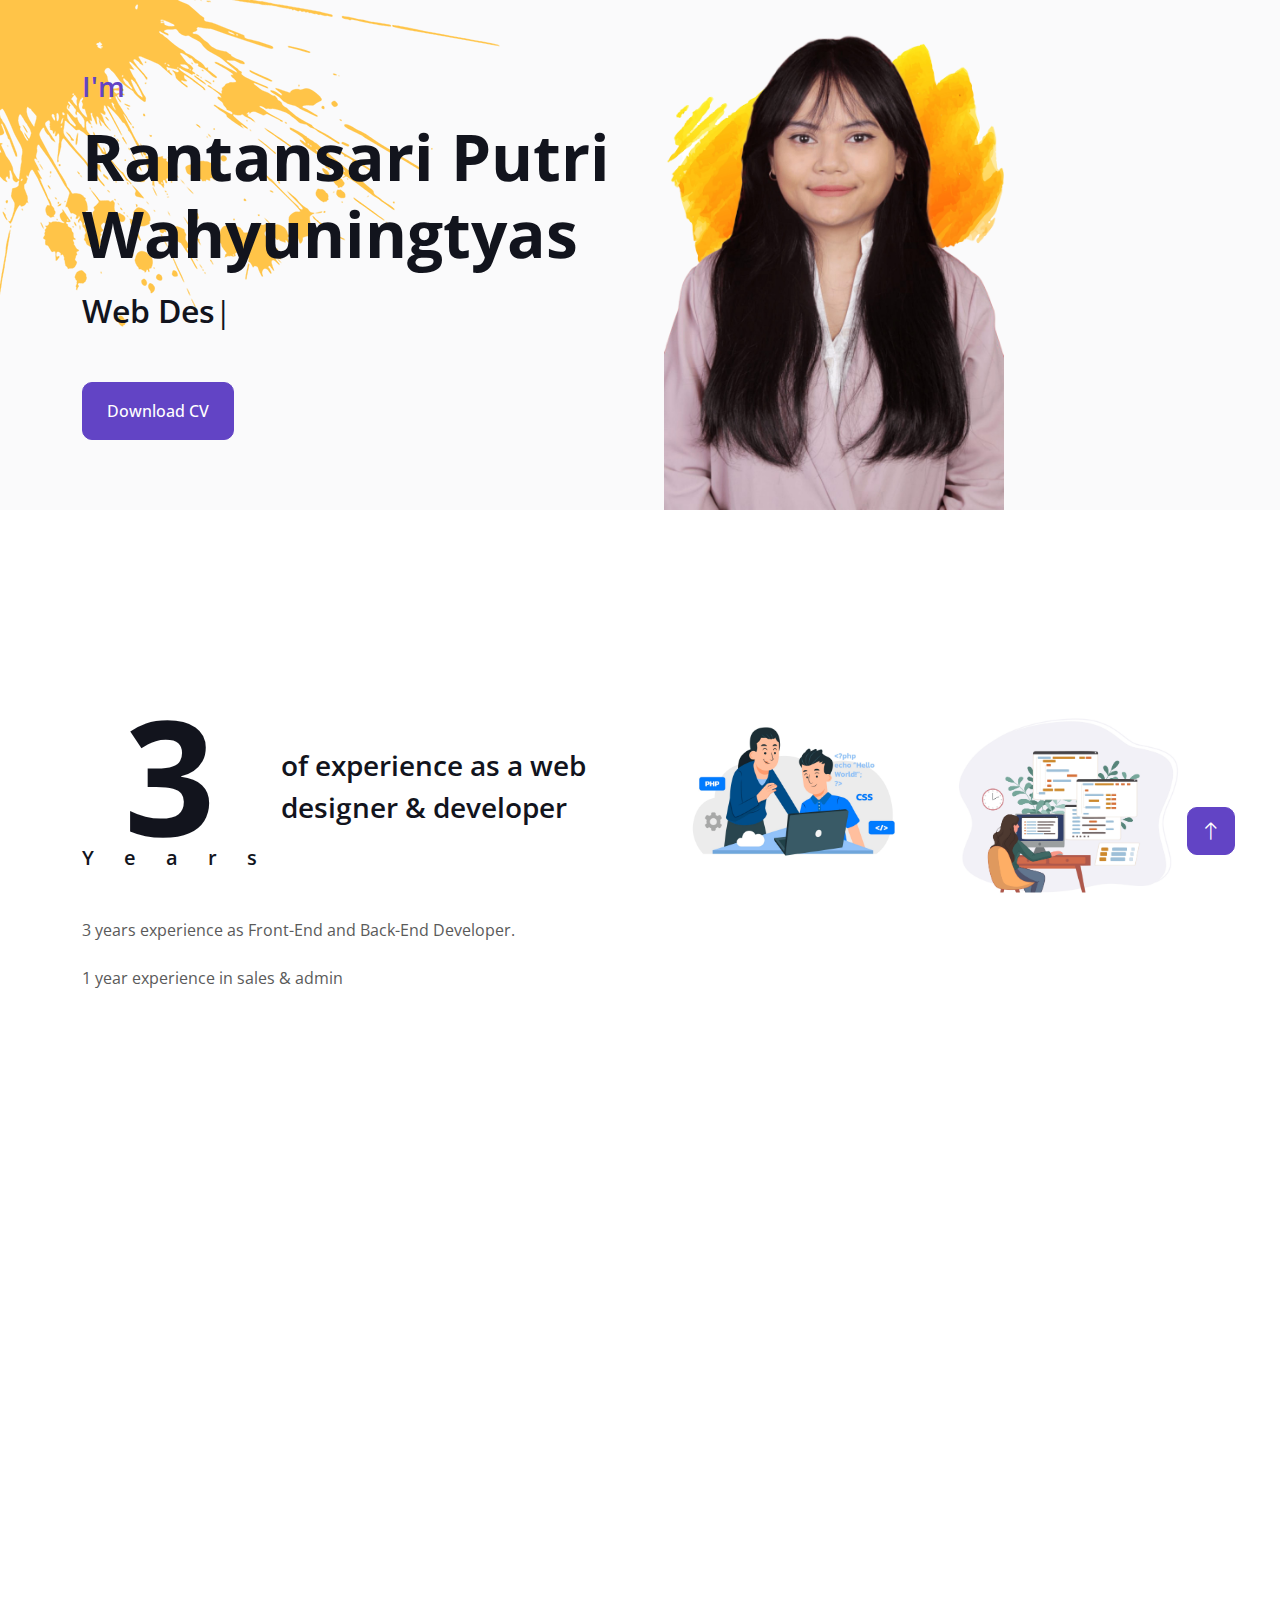
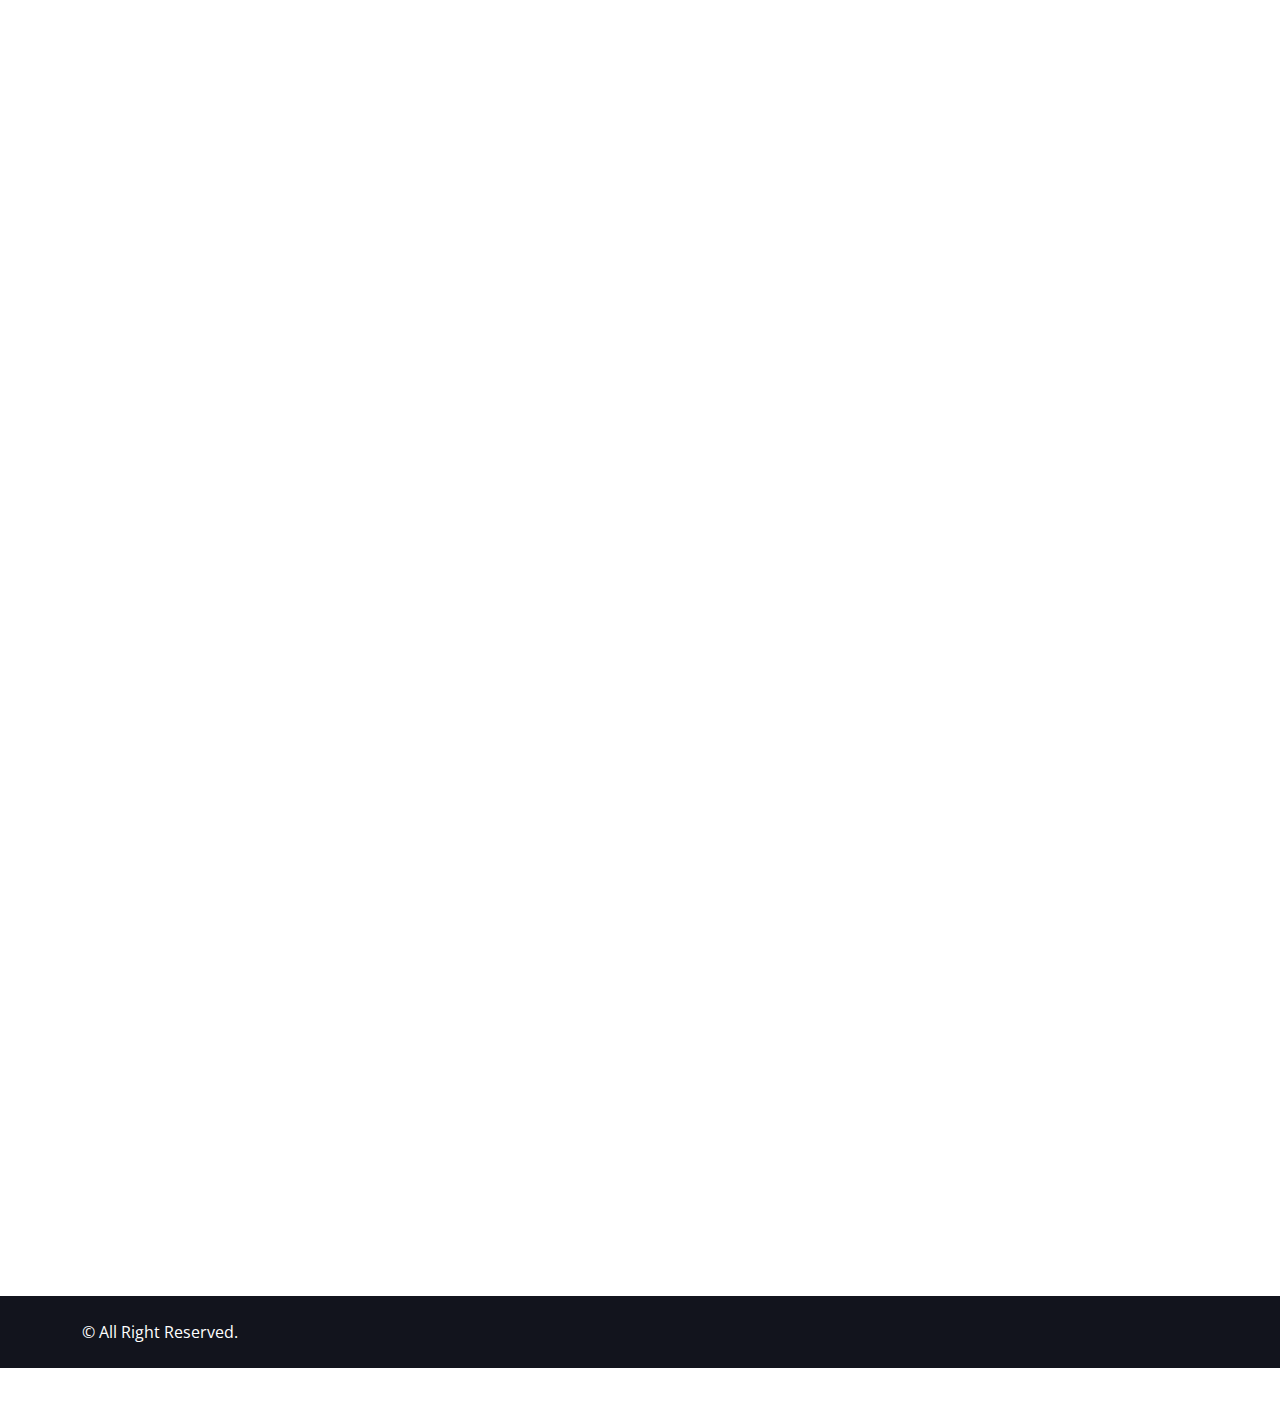
==== index.html @ 97a715db "Add files via upload" ====
<!DOCTYPE html>
<html lang="en">

<head>
    <meta charset="utf-8">
    <title>Rantansari P. W.</title>
    <meta content="width=device-width, initial-scale=1.0" name="viewport">
    <meta content="" name="keywords">
    <meta content="" name="description">

    <!-- Favicon -->
    <link href="img/rpw.png" rel="icon">

    <!-- Google Web Fonts -->
    <link rel="preconnect" href="https://fonts.googleapis.com">
    <link rel="preconnect" href="https://fonts.gstatic.com" crossorigin>
    <link href="https://fonts.googleapis.com/css2?family=Open+Sans:wght@400;500;600;700;800&display=swap" rel="stylesheet"> 

    <!-- Icon Font Stylesheet -->
    <link href="https://cdnjs.cloudflare.com/ajax/libs/font-awesome/5.10.0/css/all.min.css" rel="stylesheet">
    <link href="https://cdn.jsdelivr.net/npm/bootstrap-icons@1.4.1/font/bootstrap-icons.css" rel="stylesheet">

    <!-- Libraries Stylesheet -->
    <link href="lib/animate/animate.min.css" rel="stylesheet">
    <link href="lib/lightbox/css/lightbox.min.css" rel="stylesheet">
    <link href="lib/owlcarousel/assets/owl.carousel.min.css" rel="stylesheet">

    <!-- Customized Bootstrap Stylesheet -->
    <link href="css/bootstrap.min.css" rel="stylesheet">

    <!-- Template Stylesheet -->
    <link href="css/style.css" rel="stylesheet">
</head>

<body data-bs-spy="scroll" data-bs-target=".navbar" data-bs-offset="51">
    <!-- Spinner Start -->
    <div id="spinner" class="show bg-white position-fixed translate-middle w-100 vh-100 top-50 start-50 d-flex align-items-center justify-content-center">
        <div class="spinner-border text-primary" style="width: 3rem; height: 3rem;" role="status">
            <span class="sr-only">Loading...</span>
        </div>
    </div>
    <!-- Spinner End -->


    <!-- Navbar Start -->
    <nav class="navbar navbar-expand-lg bg-white navbar-light fixed-top shadow py-lg-0 px-4 px-lg-5 wow fadeIn" data-wow-delay="0.1s">
        <a href="index.html" class="navbar-brand d-block d-lg-none">
            <h1 class="text-primary fw-bold m-0">Portfolio</h1>
        </a>
        <button type="button" class="navbar-toggler" data-bs-toggle="collapse" data-bs-target="#navbarCollapse">
            <span class="navbar-toggler-icon"></span>
        </button>
        <div class="collapse navbar-collapse justify-content-between py-4 py-lg-0" id="navbarCollapse">
            <div class="navbar-nav ms-auto py-0">
                <a href="#home" class="nav-item nav-link active">Home</a>
                <a href="#about" class="nav-item nav-link">About</a>
                <a href="#skill" class="nav-item nav-link">Skills</a>
                <!--<a href="#service" class="nav-item nav-link">Services</a>-->
            </div>
            <a href="index.html" class="navbar-brand bg-secondary py-3 px-4 mx-3 d-none d-lg-block">
                <h1 class="text-primary fw-bold m-0">Portfolio</h1>
            </a>
            <div class="navbar-nav me-auto py-0">
                <a href="#project" class="nav-item nav-link">Projects</a>
                <!--<a href="#team" class="nav-item nav-link">Team</a>
                <a href="#testimonial" class="nav-item nav-link">Testimonial</a>-->
                <a href="#contact" class="nav-item nav-link">Contact</a>
            </div>
        </div>
    </nav>
    <!-- Navbar End -->


    <!-- Header Start -->
    <div class="container-fluid bg-light my-6 mt-0" id="home">
        <div class="container">
            <div class="row g-5 align-items-center">
                <div class="col-lg-6 py-6 pb-0 pt-lg-0">
                    <h3 class="text-primary mb-3">I'm</h3>
                    <h1 class="display-3 mb-3">Rantansari Putri Wahyuningtyas</h1>
                    <h2 class="typed-text-output d-inline"></h2>
                    <div class="typed-text d-none">Web Designer, Web Developer, Front End Developer</div>
                    <div class="d-flex align-items-center pt-5">
                        <a href="img/cvrantansari2023.pdf" class="btn btn-primary py-3 px-4 me-5">Download CV</a>
                        <!--<button type="button" class="btn-play" data-bs-toggle="modal"
                            data-src="https://www.youtube.com/embed/DWRcNpR6Kdc" data-bs-target="#videoModal">
                            <span></span>
                        </button>
                        <h5 class="ms-4 mb-0 d-none d-sm-block">Play Video</h5>-->
                    </div>
                </div>
                <div class="col-lg-4">
                    <img class="img-fluid" src="img/profile1.png" alt="">
                </div>
            </div>
        </div>
    </div>
    <!-- Header End -->


    <!-- Video Modal Start 
    <div class="modal modal-video fade" id="videoModal" tabindex="-1" aria-labelledby="exampleModalLabel" aria-hidden="true">
        <div class="modal-dialog">
            <div class="modal-content rounded-0">
                <div class="modal-header">
                    <h3 class="modal-title" id="exampleModalLabel">Youtube Video</h3>
                    <button type="button" class="btn-close" data-bs-dismiss="modal" aria-label="Close"></button>
                </div>
                <div class="modal-body">
                    (16:9 aspect ratio)
                    <div class="ratio ratio-16x9">
                        <iframe class="embed-responsive-item" src="" id="video" allowfullscreen allowscriptaccess="always"
                            allow="autoplay"></iframe>
                    </div>
                </div>
            </div>
        </div>
    </div>
    Video Modal End -->


    <!-- About Start -->
    <div class="container-xxl py-6" id="about">
        <div class="container">
            <div class="row g-5">
                <div class="col-lg-6 wow fadeInUp" data-wow-delay="0.1s">
                    <div class="d-flex align-items-center mb-5">
                        <div class="years flex-shrink-0 text-center me-4">
                            <h1 class="display-1 mb-0">3</h1>
                            <h5 class="mb-0">Years</h5>
                        </div>
                        <h3 class="lh-base mb-0">of experience as a web designer & developer</h3>
                    </div>
                    <p class="mb-4">3 years experience as Front-End and Back-End Developer.</p><p>1 year experience in sales & admin</p>
                    <!--<p class="mb-3"><i class="far fa-check-circle text-primary me-3"></i>Afordable Prices</p>
                    <p class="mb-3"><i class="far fa-check-circle text-primary me-3"></i>High Quality Product</p>
                    <p class="mb-3"><i class="far fa-check-circle text-primary me-3"></i>On Time Project Delivery</p>
                    <a class="btn btn-primary py-3 px-5 mt-3" href="">Read More</a>-->
                </div>
                <div class="col-lg-6 wow fadeInUp" data-wow-delay="0.5s">
                    <div class="row g-3 mb-4">
                        <div class="col-sm-6">
                            <img class="img-fluid rounded" src="img/about2.jpg" alt="">
                        </div>
                        <div class="col-sm-6">
                            <img class="img-fluid rounded" src="img/about1.jpg" alt="">
                        </div>
                    </div>
                    <!--<div class="d-flex align-items-center mb-3">
                        <h5 class="border-end pe-3 me-3 mb-0">Happy Clients</h5>
                        <h2 class="text-primary fw-bold mb-0" data-toggle="counter-up">1234</h2>
                    </div>
                    <p class="mb-4">Stet no et lorem dolor et diam, amet duo ut dolore vero eos. No stet est diam amet diam ipsum clita labore dolor duo clita.</p>
                    <div class="d-flex align-items-center mb-3">
                        <h5 class="border-end pe-3 me-3 mb-0">Projects Completed</h5>
                        <h2 class="text-primary fw-bold mb-0" data-toggle="counter-up">1234</h2>
                    </div>
                    <p class="mb-0">Stet no et lorem dolor et diam, amet duo ut dolore vero eos. No stet est diam amet diam ipsum clita labore dolor duo clita.</p>
                </div>-->
            </div>
        </div>
    </div>
    <!-- About End -->


    <!-- Expertise Start -->
    <div class="container-xxl py-6 pb-5" id="skill">
        <div class="container">
            <div class="row g-5">
                <div class="col-lg-6 wow fadeInUp" data-wow-delay="0.1s">
                    <h1 class="display-5 mb-5">Skills & Experience</h1>
                    <!--<p class="mb-4">Stet no et lorem dolor et diam, amet duo ut dolore vero eos. No stet est diam rebum amet diam ipsum clita dolor duo clita sit.</p>-->
                    <h3 class="mb-4">My Skills</h3>
                    <div class="row align-items-center">
                        <div class="col-md-6">
                            <div class="skill mb-4">
                                <div class="d-flex justify-content-between">
                                    <h6 class="font-weight-bold">Photoshop</h6>
                                    <h6 class="font-weight-bold">75%</h6>
                                </div>
                                <div class="progress">
                                    <div class="progress-bar bg-primary" role="progressbar" aria-valuenow="75" aria-valuemin="0" aria-valuemax="100"></div>
                                </div>
                            </div>
                            <div class="skill mb-4">
                                <div class="d-flex justify-content-between">
                                    <h6 class="font-weight-bold">HTML</h6>
                                    <h6 class="font-weight-bold">75%</h6>
                                </div>
                                <div class="progress">
                                    <div class="progress-bar bg-danger" role="progressbar" aria-valuenow="75" aria-valuemin="0" aria-valuemax="100"></div>
                                </div>
                            </div>
                            <div class="skill mb-4">
                                <div class="d-flex justify-content-between">
                                    <h6 class="font-weight-bold">CSS</h6>
                                    <h6 class="font-weight-bold">75%</h6>
                                </div>
                                <div class="progress">
                                    <div class="progress-bar bg-warning" role="progressbar" aria-valuenow="75" aria-valuemin="0" aria-valuemax="100"></div>
                                </div>
                            </div>
                            <div class="skill mb-4">
                                <div class="d-flex justify-content-between">
                                    <h6 class="font-weight-bold">PHP</h6>
                                    <h6 class="font-weight-bold">75%</h6>
                                </div>
                                <div class="progress">
                                    <div class="progress-bar bg-success" role="progressbar" aria-valuenow="75" aria-valuemin="0" aria-valuemax="100"></div>
                                </div>
                            </div>
                        </div>
                        <div class="col-md-6">
                            <div class="skill mb-4">
                                <div class="d-flex justify-content-between">
                                    <h6 class="font-weight-bold">Illustrator</h6>
                                    <h6 class="font-weight-bold">50%</h6>
                                </div>
                                <div class="progress">
                                    <div class="progress-bar bg-warning" role="progressbar" aria-valuenow="50" aria-valuemin="0" aria-valuemax="100"></div>
                                </div>
                                
                            </div>
                            <div class="skill mb-4">
                                <div class="d-flex justify-content-between">
                                    <h6 class="font-weight-bold">Javascript</h6>
                                    <h6 class="font-weight-bold">70%</h6>
                                </div>
                                <div class="progress">
                                    <div class="progress-bar bs-red" role="progressbar" aria-valuenow="70" aria-valuemin="0" aria-valuemax="100"></div>
                                </div>
                            </div>
                            <div class="skill mb-4">
                                <div class="d-flex justify-content-between">
                                    <h6 class="font-weight-bold">SEO</h6>
                                    <h6 class="font-weight-bold">55%</h6>
                                </div>
                                <div class="progress">
                                    <div class="progress-bar bg-dark" role="progressbar" aria-valuenow="55" aria-valuemin="0" aria-valuemax="100"></div>
                                </div>
                            </div>
                            <div class="skill mb-4">
                                <div class="d-flex justify-content-between">
                                    <h6 class="font-weight-bold">SQL</h6>
                                    <h6 class="font-weight-bold">65%</h6>
                                </div>
                                <div class="progress">
                                    <div class="progress-bar bg-danger" role="progressbar" aria-valuenow="65" aria-valuemin="0" aria-valuemax="100"></div>
                                </div>
                            </div>
                            
                        </div>
                    </div>
                </div>
                <div class="col-lg-6 wow fadeInUp" data-wow-delay="0.5s">
                    <ul class="nav nav-pills rounded border border-2 border-primary mb-5">
                        <li class="nav-item w-50">
                            <button class="nav-link w-100 py-3 fs-5 active" data-bs-toggle="pill" href="#tab-1">Experience</button>
                        </li>
                        <li class="nav-item w-50">
                            <button class="nav-link w-100 py-3 fs-5" data-bs-toggle="pill" href="#tab-2">Education</button>
                        </li>
                    </ul>
                    <div class="tab-content">
                        <div id="tab-1" class="tab-pane fade show p-0 active">
                            <div class="row gy-5 gx-4">
                                <div class="col-sm-6">
                                    <h5>Sales and Admin</h5>
                                    <hr class="text-primary my-2">
                                    <p class="text-primary mb-1">2017 - 2018</p>
                                    <h6 class="mb-0">Freelance</h6>
                                </div>
                                <div class="col-sm-6">
                                    <h5>Web Designer</h5>
                                    <hr class="text-primary my-2">
                                    <p class="text-primary mb-1">2020 - Preesnt</p>
                                    <h6 class="mb-0">Freelance</h6>
                                </div>
                                <div class="col-sm-6">
                                    <h5>Web Developer</h5>
                                    <hr class="text-primary my-2">
                                    <p class="text-primary mb-1">2020 - Preesnt</p>
                                    <h6 class="mb-0">Freelance</h6>
                                </div>
                                <div class="col-sm-6">
                                    <h5>Front-End Developer</h5>
                                    <hr class="text-primary my-2">
                                    <p class="text-primary mb-1">2020 - Present</p>
                                    <h6 class="mb-0">Freelance</h6>
                                </div>
                            </div>
                        </div>
                        <div id="tab-2" class="tab-pane fade show p-0">
                            <div class="row gy-5 gx-4">
                                <div class="col-sm-6">
                                    <h5>Information System</h5>
                                    <hr class="text-primary my-2">
                                    <p class="text-primary mb-1">2018 - 2021</p>
                                    <h6 class="mb-0">Bina Sarana Informatika University</h6>
                                </div>
                                <div class="col-sm-6">
                                    <h5>Fashion Design</h5>
                                    <hr class="text-primary my-2">
                                    <p class="text-primary mb-1">2011 - 2015</p>
                                    <h6 class="mb-0">LaSalle College Jakarta</h6>
                                </div>
                                
                            </div>
                        </div>
                    </div>
                </div>
            </div>
        </div>
    </div>
    <!-- Expertise End -->


    <!-- Service Start 
    <div class="container-fluid bg-light my-5 py-6" id="service">
        <div class="container">
            <div class="row g-5 mb-5 wow fadeInUp" data-wow-delay="0.1s">
                <div class="col-lg-6">
                    <h1 class="display-5 mb-0">My Services</h1>
                </div>
                <div class="col-lg-6 text-lg-end">
                    <a class="btn btn-primary py-3 px-5" href="">Hire Me</a>
                </div>
            </div>
            <div class="row g-4">
                <div class="col-lg-6 wow fadeInUp" data-wow-delay="0.1s">
                    <div class="service-item d-flex flex-column flex-sm-row bg-white rounded h-100 p-4 p-lg-5">
                        <div class="bg-icon flex-shrink-0 mb-3">
                            <i class="fa fa-crop-alt fa-2x text-dark"></i>
                        </div>
                        <div class="ms-sm-4">
                            <h4 class="mb-3">Creative Design</h4>
                            <h6 class="mb-3">Start from <span class="text-primary">$199</span></h6>
                            <span>Stet lorem dolor diam amet vero eos. No stet est diam amet diam ipsum. Clita dolor duo clita sit sed sit dolor eos.</span>
                        </div>
                    </div>
                </div>
                <div class="col-lg-6 wow fadeInUp" data-wow-delay="0.3s">
                    <div class="service-item d-flex flex-column flex-sm-row bg-white rounded h-100 p-4 p-lg-5">
                        <div class="bg-icon flex-shrink-0 mb-3">
                            <i class="fa fa-code-branch fa-2x text-dark"></i>
                        </div>
                        <div class="ms-sm-4">
                            <h4 class="mb-3">Graphic Design</h4>
                            <h6 class="mb-3">Start from <span class="text-primary">$199</span></h6>
                            <span>Stet lorem dolor diam amet vero eos. No stet est diam amet diam ipsum. Clita dolor duo clita sit sed sit dolor eos.</span>
                        </div>
                    </div>
                </div>
                <div class="col-lg-6 wow fadeInUp" data-wow-delay="0.1s">
                    <div class="service-item d-flex flex-column flex-sm-row bg-white rounded h-100 p-4 p-lg-5">
                        <div class="bg-icon flex-shrink-0 mb-3">
                            <i class="fa fa-code fa-2x text-dark"></i>
                        </div>
                        <div class="ms-sm-4">
                            <h4 class="mb-3">Web Design</h4>
                            <h6 class="mb-3">Start from <span class="text-primary">$199</span></h6>
                            <span>Stet lorem dolor diam amet vero eos. No stet est diam amet diam ipsum. Clita dolor duo clita sit sed sit dolor eos.</span>
                        </div>
                    </div>
                </div>
                <div class="col-lg-6 wow fadeInUp" data-wow-delay="0.3s">
                    <div class="service-item d-flex flex-column flex-sm-row bg-white rounded h-100 p-4 p-lg-5">
                        <div class="bg-icon flex-shrink-0 mb-3">
                            <i class="fa fa-laptop-code fa-2x text-dark"></i>
                        </div>
                        <div class="ms-sm-4">
                            <h4 class="mb-3">UI/UX Design</h4>
                            <h6 class="mb-3">Start from <span class="text-primary">$199</span></h6>
                            <span>Stet lorem dolor diam amet vero eos. No stet est diam amet diam ipsum. Clita dolor duo clita sit sed sit dolor eos.</span>
                        </div>
                    </div>
                </div>
            </div>
        </div>
    </div>
    Service End -->


    <!-- Projects Start -->
    <div class="container-xxl py-6 pt-5" id="project">
        <div class="container">
            <div class="row g-5 mb-5 align-items-center wow fadeInUp" data-wow-delay="0.1s">
                <div class="col-lg-6">
                    <h1 class="display-5 mb-0">My Projects</h1>
                </div>
                <div class="col-lg-6 text-lg-end">
                    <ul class="list-inline mx-n3 mb-0" id="portfolio-flters">
                        <li class="mx-3 active" data-filter="*">All Projects</li>
                        <li class="mx-3" data-filter=".first">UI Design</li>
                        <li class="mx-3" data-filter=".second">Web Development</li>
                    </ul>
                </div>
            </div>
            <div class="row g-4 portfolio-container wow fadeInUp" data-wow-delay="0.1s">
                <!--<div class="col-lg-4 col-md-6 portfolio-item first">
                    <div class="portfolio-img rounded overflow-hidden">
                        <img class="img-fluid" src="img/project2.jpg" alt="">
                        <div class="portfolio-btn">
                            <a class="btn btn-lg-square btn-outline-secondary border-2 mx-1" href="img/project2.jpg" data-lightbox="portfolio"><i class="fa fa-eye"></i></a>
                            <a class="btn btn-lg-square btn-outline-secondary border-2 mx-1" href=""><i class="fa fa-link"></i></a>
                        </div>
                    </div>
                </div>-->
                <div class="col-lg-4 col-md-6 portfolio-item second">
                    <div class="portfolio-img rounded overflow-hidden">
                        <img class="img-fluid" src="img/project2.jpg" alt="">
                        <div class="portfolio-btn">
                            <a class="btn btn-lg-square btn-outline-secondary border-2 mx-1" href="https://clarascakeshop.000webhostapp.com/"><i class="fa fa-eye"></i></a>
                            <a class="btn btn-lg-square btn-outline-secondary border-2 mx-1" href="https://github.com/tyarantansari/clarascakery"><i class="fa fa-link"></i></a>
                        </div>
                    </div>
                </div>
                <div class="col-lg-4 col-md-6 portfolio-item second">
                    <div class="portfolio-img rounded overflow-hidden">
                        <img class="img-fluid" src="img/project1.jpg" alt="">
                        
                        <div class="portfolio-btn">
                            <a class="btn btn-lg-square btn-outline-secondary border-2 mx-1" href="https://bookingbuku1.000webhostapp.com/"><i class="fa fa-eye"></i></a>
                            <a class="btn btn-lg-square btn-outline-secondary border-2 mx-1" href="https://github.com/tyarantansari/pustaka"><i class="fa fa-link"></i></a>
                        </div>
                    </div>
                </div>
                
                <div class="col-lg-4 col-md-6 portfolio-item first">
                    <div class="portfolio-img rounded overflow-hidden">
                        <img class="img-fluid" src="img/bar1.jpg" alt="">
                        <div class="portfolio-btn">
                            <a class="btn btn-lg-square btn-outline-secondary border-2 mx-1" href="img/bar1.jpg" data-lightbox="portfolio"><i class="fa fa-eye"></i></a>
                            <a class="btn btn-lg-square btn-outline-secondary border-2 mx-1" href="https://github.com/tyarantansari/UIX-bartender-s-guide-updated"><i class="fa fa-link"></i></a>
                        </div>
                    </div>
                </div>
                <!--<div class="col-lg-4 col-md-6 portfolio-item second">
                    <div class="portfolio-img rounded overflow-hidden">
                        <img class="img-fluid" src="img/project3.jpg" alt="">
                        <div class="portfolio-btn">
                            <a class="btn btn-lg-square btn-outline-secondary border-2 mx-1" href="img/project-4.jpg" data-lightbox="portfolio"><i class="fa fa-eye"></i></a>
                            <a class="btn btn-lg-square btn-outline-secondary border-2 mx-1" href=""><i class="fa fa-link"></i></a>
                        </div>
                    </div>
                </div>-->
                <!--<div class="col-lg-4 col-md-6 portfolio-item first">
                    <div class="portfolio-img rounded overflow-hidden">
                        <img class="img-fluid" src="img/project-5.jpg" alt="">
                        <div class="portfolio-btn">
                            <a class="btn btn-lg-square btn-outline-secondary border-2 mx-1" href="img/project-5.jpg" data-lightbox="portfolio"><i class="fa fa-eye"></i></a>
                            <a class="btn btn-lg-square btn-outline-secondary border-2 mx-1" href=""><i class="fa fa-link"></i></a>
                        </div>
                    </div>
                </div>-->
                <!--<div class="col-lg-4 col-md-6 portfolio-item second">
                    <div class="portfolio-img rounded overflow-hidden">
                        <img class="img-fluid" src="img/project3.jpg" alt="">
                        <div class="portfolio-btn">
                            <a class="btn btn-lg-square btn-outline-secondary border-2 mx-1" href="img/project-6.jpg" data-lightbox="portfolio"><i class="fa fa-eye"></i></a>
                            <a class="btn btn-lg-square btn-outline-secondary border-2 mx-1" href=""><i class="fa fa-link"></i></a>
                        </div>
                    </div>--></div>
                </div>
            </div>
        </div>
    </div>
    <!-- Projects End -->


    <!-- Team Start 
    <div class="container-xxl py-6 pb-5" id="team">
        <div class="container">
            <div class="row g-5 mb-5 wow fadeInUp" data-wow-delay="0.1s">
                <div class="col-lg-6">
                    <h1 class="display-5 mb-0">Team Members</h1>
                </div>
                <div class="col-lg-6 text-lg-end">
                    <a class="btn btn-primary py-3 px-5" href="">Contact Us</a>
                </div>
            </div>
            <div class="row g-4">
                <div class="col-lg-4 col-md-6 wow fadeInUp" data-wow-delay="0.1s">
                    <div class="team-item position-relative">
                        <img class="img-fluid rounded" src="img/team-1.jpg" alt="">
                        <div class="team-text bg-white rounded-end p-4">
                            <div>
                                <h5>Full Name</h5>
                                <span>Designer</span>
                            </div>
                            <i class="fa fa-arrow-right fa-2x text-primary"></i>
                        </div>
                    </div>
                </div>
                <div class="col-lg-4 col-md-6 wow fadeInUp" data-wow-delay="0.3s">
                    <div class="team-item position-relative">
                        <img class="img-fluid rounded" src="img/team-2.jpg" alt="">
                        <div class="team-text bg-white rounded-end p-4">
                            <div>
                                <h5>Full Name</h5>
                                <span>Designer</span>
                            </div>
                            <i class="fa fa-arrow-right fa-2x text-primary"></i>
                        </div>
                    </div>
                </div>
                <div class="col-lg-4 col-md-6 wow fadeInUp" data-wow-delay="0.5s">
                    <div class="team-item position-relative">
                        <img class="img-fluid rounded" src="img/team-3.jpg" alt="">
                        <div class="team-text bg-white rounded-end p-4">
                            <div>
                                <h5>Full Name</h5>
                                <span>Designer</span>
                            </div>
                            <i class="fa fa-arrow-right fa-2x text-primary"></i>
                        </div>
                    </div>
                </div>
            </div>
        </div>
    </div>
    Team End -->


    <!-- Testimonial Start
    <div class="container-fluid bg-light py-5 my-5" id="testimonial">
        <div class="container-fluid py-5">
            <h1 class="display-5 text-center mb-5 wow fadeInUp" data-wow-delay="0.1s">Testimonial</h1>
            <div class="row justify-content-center">
                <div class="col-lg-3 d-none d-lg-block">
                    <div class="testimonial-left h-100">
                        <img class="img-fluid wow fadeIn" data-wow-delay="0.1s" src="img/testimoni1.jpg" alt="">
                        <img class="img-fluid wow fadeIn" data-wow-delay="0.3s" src="img/testimoni2.jpg" alt="">
                        <img class="img-fluid wow fadeIn" data-wow-delay="0.5s" src="img/testimoni3.jpg" alt="">
                    </div>
                </div>
                <div class="col-lg-6 wow fadeInUp" data-wow-delay="0.5s">
                    <div class="owl-carousel testimonial-carousel">
                        <div class="testimonial-item text-center">
                            <div class="position-relative mb-5">
                                <img class="img-fluid rounded-circle border border-secondary p-2 mx-auto" src="img/testimoni1.jpg" alt="">
                                <div class="testimonial-icon">
                                    <i class="fa fa-quote-left text-primary"></i>
                                </div>
                            </div>
                            <p class="fs-5 fst-italic">I love ordering from this cake shop! I ordered for my mom's birthday and she loves it too! Thanks!</p>
                            <hr class="w-25 mx-auto">
                            <h5>Hazel</h5>
                            <span>SStay at home mom</span>
                        </div>
                        <div class="testimonial-item text-center">
                            <div class="position-relative mb-5">
                                <img class="img-fluid rounded-circle border border-secondary p-2 mx-auto" src="img/testimoni2.jpg" alt="">
                                <div class="testimonial-icon">
                                    <i class="fa fa-quote-left text-primary"></i>
                                </div>
                            </div>
                            <p class="fs-5 fst-italic">I ordered one for my office party and everyone loves the cake. Will purchase again.</p>
                            <hr class="w-25 mx-auto">
                            <h5>Kevin</h5>
                            <span>Accountant</span>
                        </div>
                        <div class="testimonial-item text-center">
                            <div class="position-relative mb-5">
                                <img class="img-fluid rounded-circle border border-secondary p-2 mx-auto" src="img/testimoni3.jpg" alt="">
                                <div class="testimonial-icon">
                                    <i class="fa fa-quote-left text-primary"></i>
                                </div>
                            </div>
                            <p class="fs-5 fst-italic">I ordered for my little brother's birthday party, we ordered candy explosion. Everything's delicious and the decor is amazing! Recommended :)</p>
                            <hr class="w-25 mx-auto">
                            <h5>Sarah</h5>
                            <span>Student</span>
                        </div>
                    </div>
                </div>
                <div class="col-lg-3 d-none d-lg-block">
                    <div class="testimonial-right h-100">
                        <img class="img-fluid wow fadeIn" data-wow-delay="0.1s" src="img/testimoni1.jpg" alt="">
                        <img class="img-fluid wow fadeIn" data-wow-delay="0.3s" src="img/testimoni2.jpg" alt="">
                        <img class="img-fluid wow fadeIn" data-wow-delay="0.5s" src="img/testimoni3.jpg" alt="">
                    </div>
                </div>
            </div>
        </div>
    </div>
  Testimonial End -->


    <!-- Contact Start -->
    <div class="container-xxl pb-5" id="contact">
        <div class="container py-5">
            <div class="row g-5 mb-5 wow fadeInUp" data-wow-delay="0.1s">
                <div class="col-lg-6">
                    <h1 class="display-5 mb-0">Let's Work Together</h1>
                </div>
                <!--<div class="col-lg-6 text-lg-end">
                    <a class="btn btn-primary py-3 px-5" href="">Say Hello</a>
                </div>-->
            </div>
            <div class="row g-5">
                <div class="col-lg-5 col-md-6 wow fadeInUp" data-wow-delay="0.1s">
                    <p class="mb-2">Address:</p>
                    <h3 class="fw-bold">Taman Asri L3/13 Larangan, Tangerang 15154</h3>
                    <hr class="w-100">
                    <p class="mb-2">Call me:</p>
                    <h3 class="fw-bold">+62 812 8931 9331</h3>
                    <hr class="w-100">
                    <p class="mb-2">Mail me:</p>
                    <h3 class="fw-bold">rantansariputri@gmail.com</h3>
                    <hr class="w-100">
                    <p class="mb-2">Follow me:</p>
                    <div class="d-flex pt-2">
                        <!--<a class="btn btn-square btn-primary me-2" href=""><i class="fab fa-twitter"></i></a>
                        <a class="btn btn-square btn-primary me-2" href=""><i class="fab fa-facebook-f"></i></a>-->
                        <a class="btn btn-square btn-primary me-2" href="https://github.com/tyarantansari"><i class="fab fa-github"></i></a>
                        <a class="btn btn-square btn-primary me-2" href="https://www.linkedin.com/in/rantansaripw/"><i class="fab fa-linkedin-in"></i></a>
                    </div>
                </div>
                <!--<div class="col-lg-7 col-md-6 wow fadeInUp" data-wow-delay="0.5s">
                    <p class="mb-4">The contact form is currently inactive. Get a functional and working contact form with Ajax & PHP in a few minutes. Just copy and paste the files, add a little code and you're done. <a href="https://htmlcodex.com/contact-form">Download Now</a>.</p>
                    <form>
                        <div class="row g-3">
                            <div class="col-md-6">
                                <div class="form-floating">
                                    <input type="text" class="form-control" id="name" placeholder="Your Name">
                                    <label for="name">Your Name</label>
                                </div>
                            </div>
                            <div class="col-md-6">
                                <div class="form-floating">
                                    <input type="email" class="form-control" id="email" placeholder="Your Email">
                                    <label for="email">Your Email</label>
                                </div>
                            </div>
                            <div class="col-12">
                                <div class="form-floating">
                                    <input type="text" class="form-control" id="subject" placeholder="Subject">
                                    <label for="subject">Subject</label>
                                </div>
                            </div>
                            <div class="col-12">
                                <div class="form-floating">
                                    <textarea class="form-control" placeholder="Leave a message here" id="message" style="height: 100px"></textarea>
                                    <label for="message">Message</label>
                                </div>
                            </div>
                            <div class="col-12">
                                <button class="btn btn-primary py-3 px-5" type="submit">Send Message</button>
                            </div>
                        </div>
                    </form>
                </div>-->
            </div>
        </div>
    </div>
    <!-- Contact End -->


    <!-- Map Start 
    <div class="container-xxl pt-5 px-0 wow fadeInUp" data-wow-delay="0.1s">
        <div class="container-xxl pt-5 px-0">
            <div class="bg-dark">
                <iframe
                src="https://www.google.com/maps/embed?pb=!1m18!1m12!1m3!1d3001156.4288297426!2d-78.01371936852176!3d42.72876761954724!2m3!1f0!2f0!3f0!3m2!1i1024!2i768!4f13.1!3m3!1m2!1s0x4ccc4bf0f123a5a9%3A0xddcfc6c1de189567!2sNew%20York%2C%20USA!5e0!3m2!1sen!2sbd!4v1603794290143!5m2!1sen!2sbd"
                frameborder="0" style="width: 100%; height: 450px; border:0;" allowfullscreen="" aria-hidden="false"
                tabindex="0"></iframe>
            </div>
        </div>
    </div>
    Map End -->


    <!-- Copyright Start -->
    <div class="container-fluid bg-dark text-white py-4">
            <div class="container">
                <div class="row">
                    <div class="col-md-6 text-center text-md-start mb-3 mb-md-0">
                        &copy; <a class="border-bottom text-secondary" href="#"></a>All Right Reserved.
                    </div>
                    <div class="col-md-6 text-center text-md-end">
                        <!--/*** This template is free as long as you keep the footer author’s credit link/attribution link/backlink. If you'd like to use the template without the footer author’s credit link/attribution link/backlink, you can purchase the Credit Removal License from "https://htmlcodex.com/credit-removal". Thank you for your support. ***/
                        Designed By <a class="border-bottom text-secondary" href="https://htmlcodex.com">HTML Codex</a>
                        <br>Distributed By: <a class="border-bottom" href="https://themewagon.com" target="_blank">ThemeWagon</a>-->
                    </div>
                </div>
            </div>
        </div>
    </div>
    <!-- Copyright End -->


    <!-- Back to Top -->
    <a href="#" class="btn btn-lg btn-primary btn-lg-square back-to-top"><i class="bi bi-arrow-up"></i></a>


    <!-- JavaScript Libraries -->
    <script src="https://code.jquery.com/jquery-3.4.1.min.js"></script>
    <script src="https://cdn.jsdelivr.net/npm/bootstrap@5.0.0/dist/js/bootstrap.bundle.min.js"></script>
    <script src="lib/wow/wow.min.js"></script>
    <script src="lib/easing/easing.min.js"></script>
    <script src="lib/waypoints/waypoints.min.js"></script>
    <script src="lib/typed/typed.min.js"></script>
    <script src="lib/counterup/counterup.min.js"></script>
    <script src="lib/owlcarousel/owl.carousel.min.js"></script>
    <script src="lib/isotope/isotope.pkgd.min.js"></script>
    <script src="lib/lightbox/js/lightbox.min.js"></script>

    <!-- Template Javascript -->
    <script src="js/main.js"></script>
</body>

</html>
---- css/style.css ----
/********** Template CSS **********/
:root {
    --primary: #6244C5;
    --secondary: #FFC448;
    --light: #f175dd;
    --dark: #12141D;
    --pink: #fc5cbe;
    --green: #14c581;
}

.back-to-top {
    position: fixed;
    display: none;
    right: 45px;
    bottom: 45px;
    z-index: 99;
}

.my-6 {
    margin-top: 6rem;
    margin-bottom: 6rem;
}

.py-6 {
    padding-top: 6rem;
    padding-bottom: 6rem;
}


/*** Spinner ***/
#spinner {
    opacity: 0;
    visibility: hidden;
    transition: opacity .5s ease-out, visibility 0s linear .5s;
    z-index: 99999;
}

#spinner.show {
    transition: opacity .5s ease-out, visibility 0s linear 0s;
    visibility: visible;
    opacity: 1;
}


/*** Button ***/
.btn {
    font-weight: 500;
    transition: .5s;
}

.btn.btn-primary,
.btn.btn-secondary {
    color: #FFFFFF;
}

.btn-square {
    width: 38px;
    height: 38px;
}

.btn-sm-square {
    width: 32px;
    height: 32px;
}

.btn-lg-square {
    width: 48px;
    height: 48px;
}

.btn-square,
.btn-sm-square,
.btn-lg-square {
    padding: 0;
    display: flex;
    align-items: center;
    justify-content: center;
    font-weight: normal;
}


/*** Navbar ***/
.navbar.fixed-top {
    display: none;
    transition: .5s;
}

.navbar .navbar-nav .nav-link {
    padding: 20px 15px;
    color: var(--dark);
    font-size: 18px;
    font-weight: 600;
    outline: none;
}

.navbar .navbar-nav .nav-link:hover,
.navbar .navbar-nav .nav-link.active {
    color: var(--primary);
}

@media (max-width: 991.98px) {
    .navbar .navbar-nav .nav-link  {
        padding: 10px 0;
    }
}


/*** Header ***/
#home {
    margin-bottom: 6rem;
    background: url(../img/bg-header.png) left top no-repeat;
}

.typed-cursor {
    font-size: 30px;
    color: var(--dark);
}

.btn-play {
    position: relative;
    display: block;
    box-sizing: content-box;
    width: 16px;
    height: 26px;
    border-radius: 100%;
    border: none;
    outline: none !important;
    padding: 18px 20px 20px 28px;
    background: var(--primary);
}

.btn-play:before {
    content: "";
    position: absolute;
    z-index: 0;
    left: 50%;
    top: 50%;
    transform: translateX(-50%) translateY(-50%);
    display: block;
    width: 60px;
    height: 60px;
    background: var(--primary);
    border-radius: 100%;
    animation: pulse-border 1500ms ease-out infinite;
}

.btn-play:after {
    content: "";
    position: absolute;
    z-index: 1;
    left: 50%;
    top: 50%;
    transform: translateX(-50%) translateY(-50%);
    display: block;
    width: 60px;
    height: 60px;
    background: #FFFFFF;
    border-radius: 100%;
    transition: all 200ms;
}

.btn-play span {
    display: block;
    position: relative;
    z-index: 3;
    width: 0;
    height: 0;
    left: -1px;
    border-left: 16px solid var(--primary);
    border-top: 11px solid transparent;
    border-bottom: 11px solid transparent;
}

@keyframes pulse-border {
    0% {
        transform: translateX(-50%) translateY(-50%) translateZ(0) scale(1);
        opacity: 1;
    }

    100% {
        transform: translateX(-50%) translateY(-50%) translateZ(0) scale(2);
        opacity: 0;
    }
}

.modal-video .modal-dialog {
    position: relative;
    max-width: 800px;
    margin: 60px auto 0 auto;
}

.modal-video .modal-body {
    position: relative;
    padding: 0px;
}

.modal-video .close {
    position: absolute;
    width: 30px;
    height: 30px;
    right: 0px;
    top: -30px;
    z-index: 999;
    font-size: 30px;
    font-weight: normal;
    color: #FFFFFF;
    background: #000000;
    opacity: 1;
}


/*** About ***/
#about .years .display-1 {
    font-size: 10rem;
    line-height: 9rem;
}

#about .years h5 {
    letter-spacing: 30px;
    margin-right: -30px;
}


/*** Skills ***/
#skill .progress {
    height: 5px;
    border-radius: 5px;
}

#skill .progress .progress-bar {
    width: 0px;
    border-radius: 5px;
    transition: 3s;
}

#skill .nav-pills .nav-link {
    color: var(--dark);
}

#skill .nav-pills .nav-link.active {
    color: #FFFFFF;
}

#skill .tab-content hr {
    width: 30px;
}


/*** Service ***/
.service-item .bg-icon {
    width: 100px;
    height: 100px;
    display: flex;
    align-items: center;
    justify-content: center;
    background: url(../img/bg-icon.png) center center no-repeat;
    background-size: cover;
}


/*** Project Portfolio ***/
#portfolio-flters li {
    display: inline-block;
    font-weight: 500;
    color: var(--dark);
    cursor: pointer;
    transition: .5s;
    border-bottom: 2px solid transparent;
}

#portfolio-flters li:hover,
#portfolio-flters li.active {
    color: var(--primary);
    border-color: var(--primary);
}

.portfolio-img {
    position: relative;
}

.portfolio-btn {
    position: absolute;
    width: 100%;
    height: 100%;
    top: 0;
    left: 0;
    background: rgba(98, 68, 197, .9);
    display: flex;
    align-items: flex-end;
    justify-content: flex-start;
    padding: 30px;
    padding-bottom: 100px !important;
    opacity: 0;
    transition: .5s;
}

.portfolio-item:hover .portfolio-btn {
    opacity: 1;
    padding-bottom: 30px !important;
}


/*** Team ***/
.team-item img {
    transition: .5s;
}

.team-item:hover img {
    opacity: .7;
}

.team-item .team-text {
    position: absolute;
    left: 0;
    right: 60px;
    bottom: 30px;
    display: flex;
    align-items: center;
    justify-content: space-between;
    opacity: 0;
    transition: .5s;
}

.team-item:hover .team-text {
    right: 30px;
    opacity: 1;
}

.team-item .team-text div {
    transition: .5s;
}

.team-item:hover .team-text div {
    margin-left: 30px;
}


/*** Testimonial ***/
.testimonial-left,
.testimonial-right {
    position: relative;
}

.testimonial-left img,
.testimonial-right img {
    position: absolute;
    padding: 5px;
    border: 1px solid var(--secondary);
    border-radius: 70px;
}

.testimonial-left img:nth-child(1),
.testimonial-right img:nth-child(3) {
    width: 70px;
    height: 70px;
    top: 10%;
    left: 50%;
    transform: translateX(-50%);
}

.testimonial-left img:nth-child(2),
.testimonial-right img:nth-child(2) {
    width: 60px;
    height: 60px;
    top: 50%;
    left: 10%;
    transform: translateY(-50%);
}

.testimonial-left img:nth-child(3),
.testimonial-right img:nth-child(1) {
    width: 50px;
    height: 50px;
    bottom: 10%;
    right: 10%;
}

.testimonial-carousel .owl-item img {
    width: 120px;
    height: 120px;
}

.testimonial-carousel .testimonial-icon {
    position: absolute;
    width: 40px;
    height: 40px;
    left: 50%;
    bottom: -15px;
    transform: translateX(-50%);
    display: flex;
    align-items: center;
    justify-content: center;
    background: #FFFFFF;
    border: 1px solid var(--secondary);
    border-radius: 60px;
}

.testimonial-carousel .owl-dots {
    height: 40px;
    margin-top: 25px;
    display: flex;
    align-items: center;
    justify-content: center;
}

.testimonial-carousel .owl-dot {
    position: relative;
    display: inline-block;
    margin: 0 5px;
    width: 30px;
    height: 30px;
    background: #FFFFFF;
    border: 2px solid var(--secondary);
    border-radius: 30px;
    transition: .5s;
}

.testimonial-carousel .owl-dot::after {
    position: absolute;
    content: "";
    width: 16px;
    height: 16px;
    top: 5px;
    left: 5px;
    border-radius: 16px;
    background: var(--secondary);
    transition: .5s;
}

.testimonial-carousel .owl-dot.active::after {
    background: var(--primary);
}
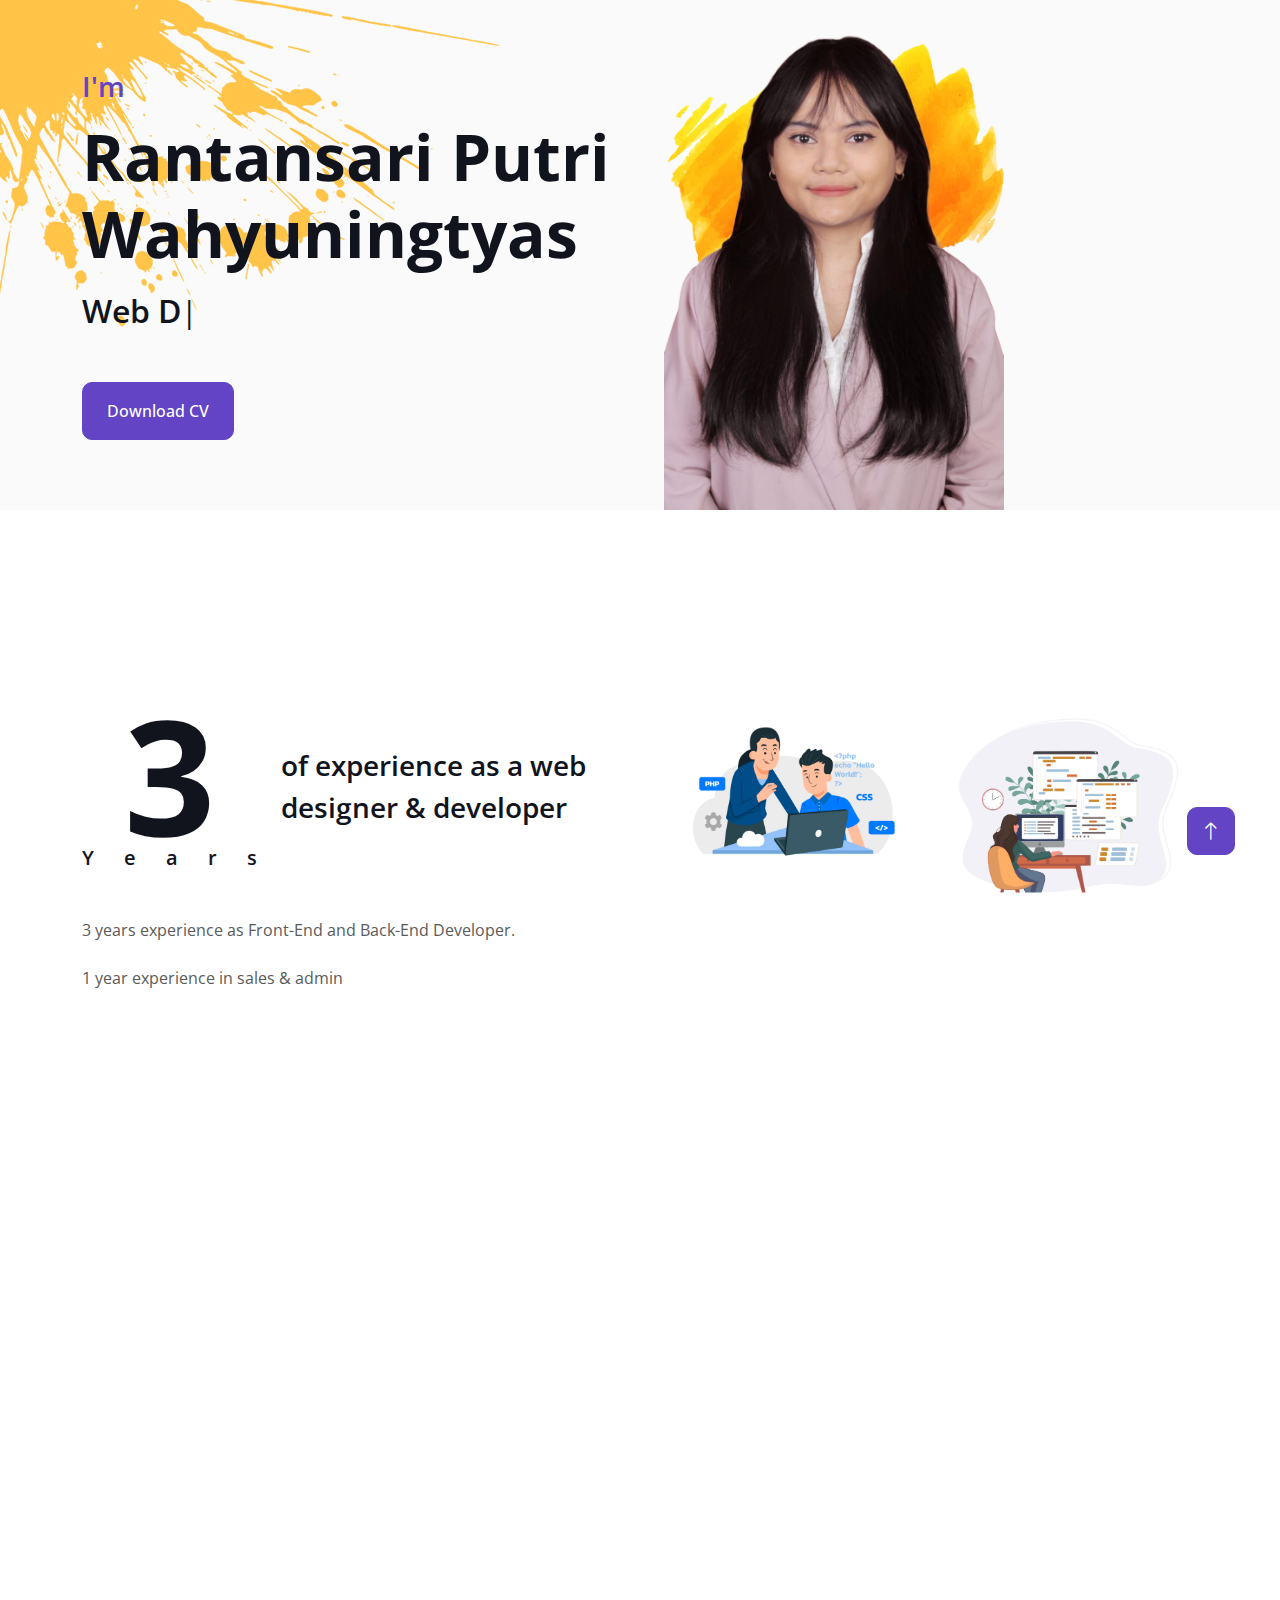
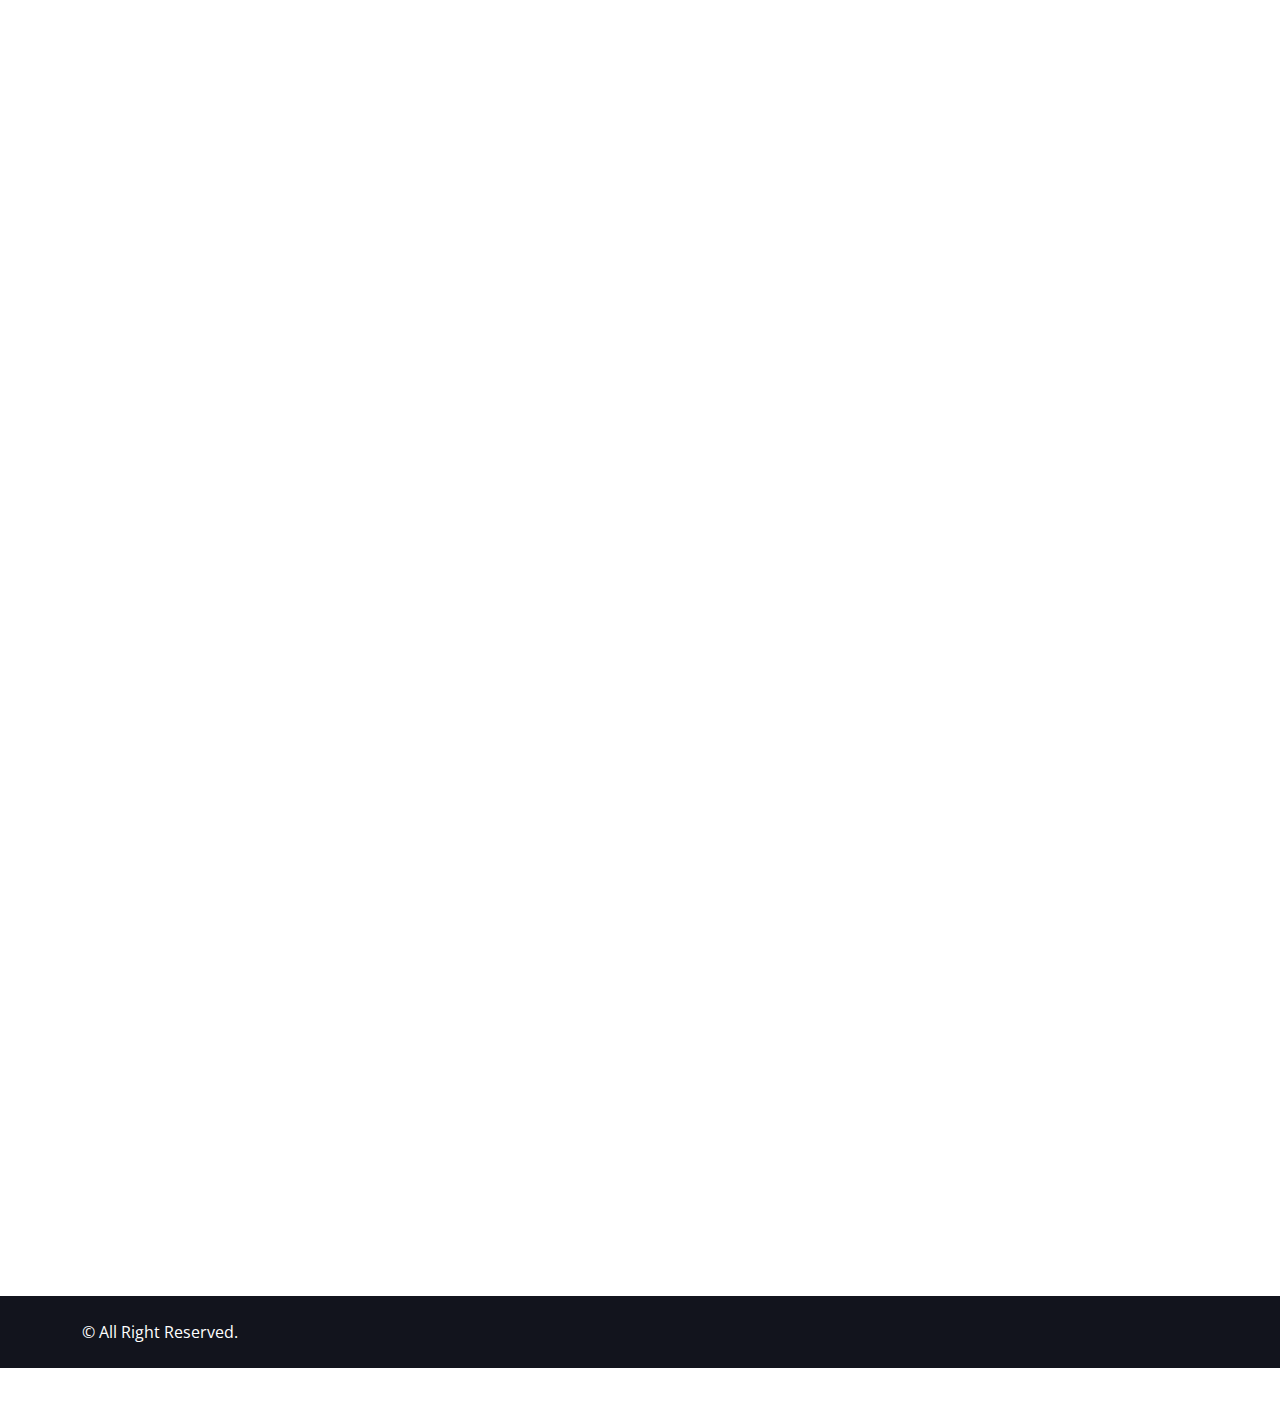
==== commit ade94785: "index.html" ====
--- a/index.html
+++ b/index.html
@@ -268,7 +268,7 @@
                                     <h5>Sales and Admin</h5>
                                     <hr class="text-primary my-2">
                                     <p class="text-primary mb-1">2017 - 2018</p>
-                                    <h6 class="mb-0">Freelance</h6>
+                                    <h6 class="mb-0">Alaskaki Concept Store</h6>
                                 </div>
                                 <div class="col-sm-6">
                                     <h5>Web Designer</h5>
@@ -710,4 +710,4 @@
     <script src="js/main.js"></script>
 </body>
 
-</html>+</html>
